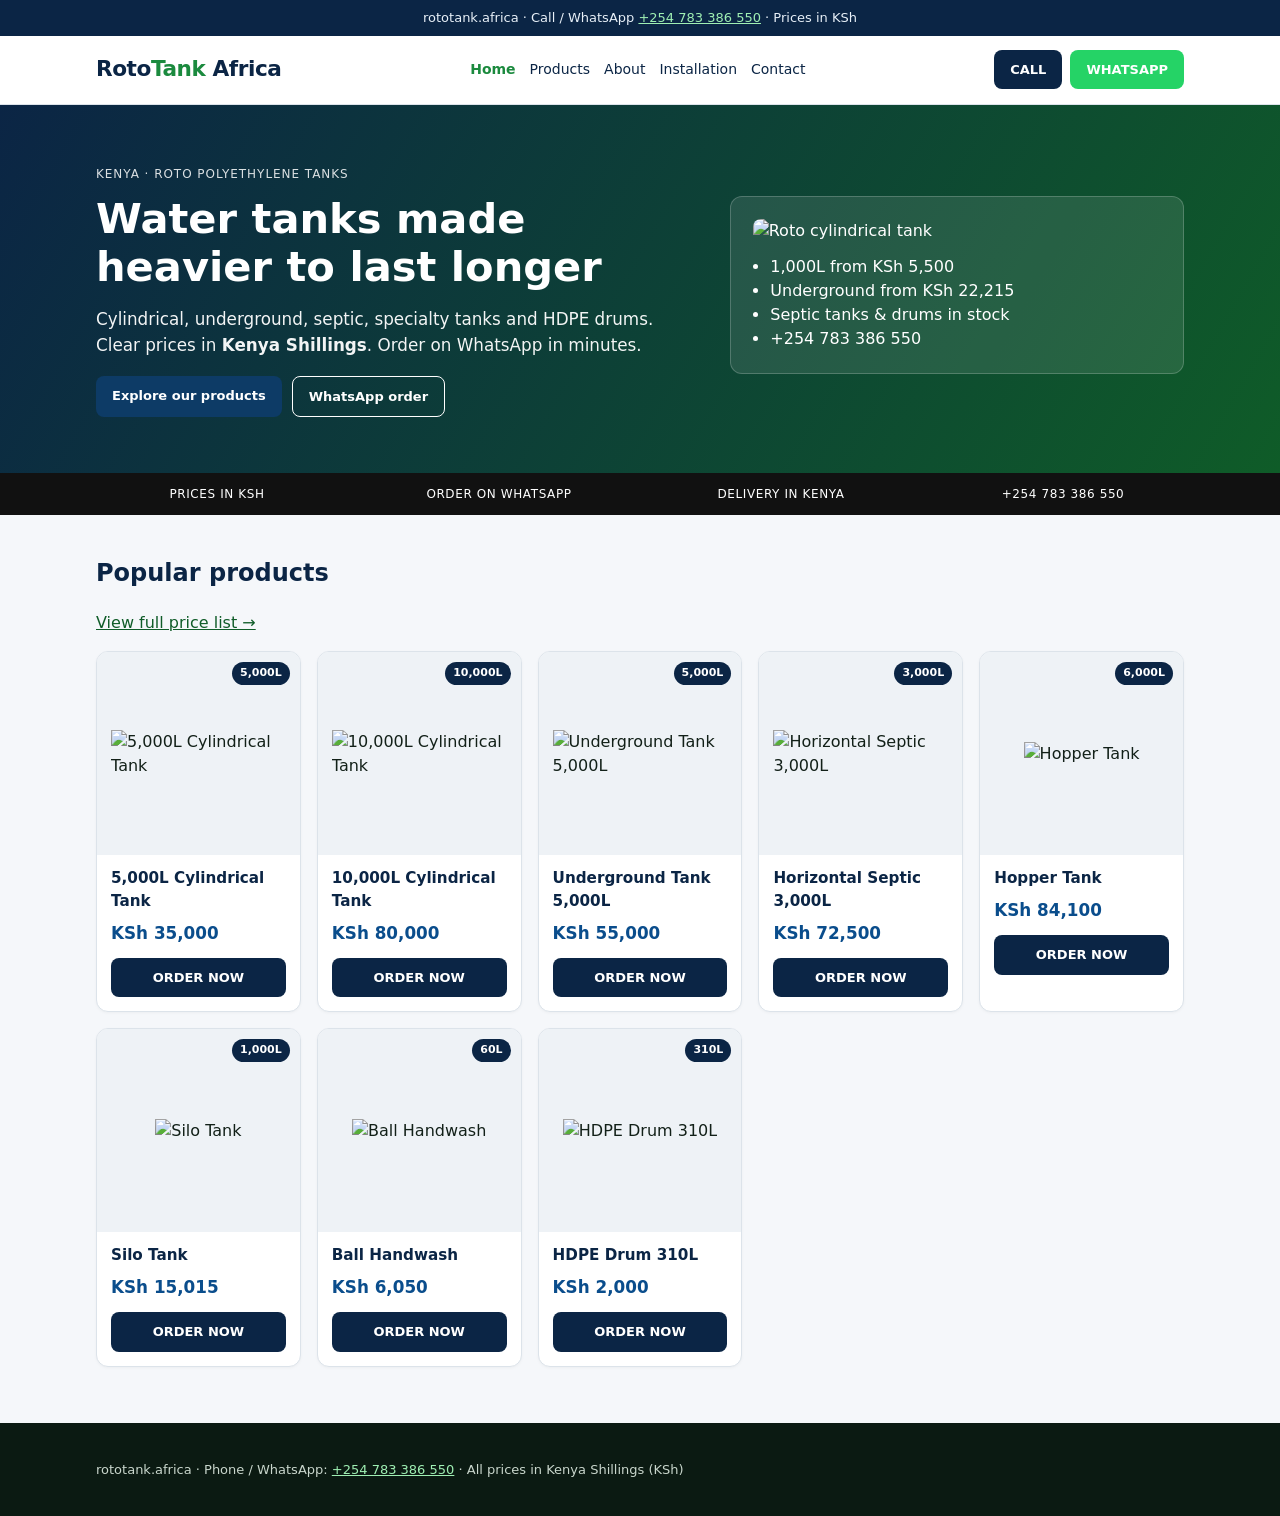
==== index.html @ 512c3b22 "Add files via upload" ====
<!DOCTYPE html>
<html lang="en">
<head>
  <meta charset="UTF-8" />
  <meta name="viewport" content="width=device-width, initial-scale=1" />
  <title>RotoTank Africa | Water Tanks Kenya – Prices in KSh</title>
  <meta name="description" content="Roto water tanks, septic tanks, underground tanks and drums in Kenya. Call +254 783 386 550. Prices in KSh." />
  <link rel="stylesheet" href="styles.css" />
</head>
<body>
  <div class="notice">rototank.africa · Call / WhatsApp <a href="tel:+254783386550">+254 783 386 550</a> · Prices in KSh</div>
  <header>
    <div class="container nav">
      <a class="logo" href="index.html">Roto<span>Tank</span> Africa</a>
      <nav>
        <a href="index.html" class="active">Home</a>
        <a href="products.html">Products</a>
        <a href="about.html">About</a>
        <a href="install.html">Installation</a>
        <a href="contact.html">Contact</a>
      </nav>
      <div class="nav-actions">
        <a class="btn call" href="tel:+254783386550">CALL</a>
        <a class="btn wa" href="https://wa.me/254783386550" target="_blank" rel="noopener">WHATSAPP</a>
      </div>
    </div>
  </header>

  <section class="hero">
    <div class="container hero-grid">
      <div>
        <p class="eyebrow">Kenya · Roto polyethylene tanks</p>
        <h1>Water tanks made heavier to last longer</h1>
        <p class="lead">Cylindrical, underground, septic, specialty tanks and HDPE drums. Clear prices in <strong>Kenya Shillings</strong>. Order on WhatsApp in minutes.</p>
        <div class="cta">
          <a class="btn primary" href="products.html">Explore our products</a>
          <a class="btn ghost" href="https://wa.me/254783386550" target="_blank" rel="noopener">WhatsApp order</a>
        </div>
      </div>
      <div class="hero-card">
        <img src="images/cylindrical-hero.jpeg" alt="Roto cylindrical tank" style="max-width:100%;border-radius:8px;margin-bottom:12px" />
        <ul>
          <li>1,000L from KSh 5,500</li>
          <li>Underground from KSh 22,215</li>
          <li>Septic tanks &amp; drums in stock</li>
          <li>+254 783 386 550</li>
        </ul>
      </div>
    </div>
  </section>

  <section class="strip">
    <div class="container strip-grid">
      <div>Prices in KSh</div>
      <div>Order on WhatsApp</div>
      <div>Delivery in Kenya</div>
      <div>+254 783 386 550</div>
    </div>
  </section>

  <section class="container section">
    <h2>Popular products</h2>
    <p class="muted"><a class="link" href="products.html">View full price list →</a></p>
    <div class="product-grid">

      <article class="product-card">
        <div class="img-wrap"><span class="badge">5,000L</span><img src="images/cylindrical-hero.jpeg" alt="5,000L Cylindrical Tank" /></div>
        <div class="info">
          <h3>5,000L Cylindrical Tank</h3>
          
          <span class="price">KSh 35,000</span>
          <a class="btn order" href="https://wa.me/254783386550?text=Hello%2C%20I%20want%20to%20order%3A%205%2C000L%20Cylindrical%20Tank%205%2C000L" target="_blank" rel="noopener">ORDER NOW</a>
        </div>
      </article>

      <article class="product-card">
        <div class="img-wrap"><span class="badge">10,000L</span><img src="images/cylindrical-hero.jpeg" alt="10,000L Cylindrical Tank" /></div>
        <div class="info">
          <h3>10,000L Cylindrical Tank</h3>
          
          <span class="price">KSh 80,000</span>
          <a class="btn order" href="https://wa.me/254783386550?text=Hello%2C%20I%20want%20to%20order%3A%2010%2C000L%20Cylindrical%20Tank%2010%2C000L" target="_blank" rel="noopener">ORDER NOW</a>
        </div>
      </article>

      <article class="product-card">
        <div class="img-wrap"><span class="badge">5,000L</span><img src="images/underground-round.webp" alt="Underground Tank 5,000L" /></div>
        <div class="info">
          <h3>Underground Tank 5,000L</h3>
          
          <span class="price">KSh 55,000</span>
          <a class="btn order" href="https://wa.me/254783386550?text=Hello%2C%20I%20want%20to%20order%3A%20Underground%20Tank%205%2C000L%205%2C000L" target="_blank" rel="noopener">ORDER NOW</a>
        </div>
      </article>

      <article class="product-card">
        <div class="img-wrap"><span class="badge">3,000L</span><img src="images/septic-horizontal.jpg" alt="Horizontal Septic 3,000L" /></div>
        <div class="info">
          <h3>Horizontal Septic 3,000L</h3>
          
          <span class="price">KSh 72,500</span>
          <a class="btn order" href="https://wa.me/254783386550?text=Hello%2C%20I%20want%20to%20order%3A%20Horizontal%20Septic%203%2C000L%203%2C000L" target="_blank" rel="noopener">ORDER NOW</a>
        </div>
      </article>

      <article class="product-card">
        <div class="img-wrap"><span class="badge">6,000L</span><img src="images/hopper-tank.png" alt="Hopper Tank" /></div>
        <div class="info">
          <h3>Hopper Tank</h3>
          
          <span class="price">KSh 84,100</span>
          <a class="btn order" href="https://wa.me/254783386550?text=Hello%2C%20I%20want%20to%20order%3A%20Hopper%20Tank%206%2C000L" target="_blank" rel="noopener">ORDER NOW</a>
        </div>
      </article>

      <article class="product-card">
        <div class="img-wrap"><span class="badge">1,000L</span><img src="images/silo-tank.jpg" alt="Silo Tank" /></div>
        <div class="info">
          <h3>Silo Tank</h3>
          
          <span class="price">KSh 15,015</span>
          <a class="btn order" href="https://wa.me/254783386550?text=Hello%2C%20I%20want%20to%20order%3A%20Silo%20Tank%201%2C000L" target="_blank" rel="noopener">ORDER NOW</a>
        </div>
      </article>

      <article class="product-card">
        <div class="img-wrap"><span class="badge">60L</span><img src="images/ball-handwash.png" alt="Ball Handwash" /></div>
        <div class="info">
          <h3>Ball Handwash</h3>
          
          <span class="price">KSh 6,050</span>
          <a class="btn order" href="https://wa.me/254783386550?text=Hello%2C%20I%20want%20to%20order%3A%20Ball%20Handwash%2060L" target="_blank" rel="noopener">ORDER NOW</a>
        </div>
      </article>

      <article class="product-card">
        <div class="img-wrap"><span class="badge">310L</span><img src="images/drum-red-310.jpeg" alt="HDPE Drum 310L" /></div>
        <div class="info">
          <h3>HDPE Drum 310L</h3>
          
          <span class="price">KSh 2,000</span>
          <a class="btn order" href="https://wa.me/254783386550?text=Hello%2C%20I%20want%20to%20order%3A%20HDPE%20Drum%20310L%20310L" target="_blank" rel="noopener">ORDER NOW</a>
        </div>
      </article>
    </div>
  </section>

  <footer>
    <div class="container foot">
      <p>rototank.africa · Phone / WhatsApp: <a href="tel:+254783386550">+254 783 386 550</a> · All prices in Kenya Shillings (KSh)</p>
    </div>
  </footer>
</body>
</html>
---- styles.css ----
:root {
  --green: #1b8a3e;
  --green-dark: #0f5c28;
  --navy: #0b2545;
  --navy-mid: #163a66;
  --ink: #122018;
  --muted: #5b6b60;
  --bg: #f5f7fa;
  --card: #fff;
  --line: #dce3ea;
  --accent: #0d3b66;
}
* { box-sizing: border-box; }
body {
  margin: 0;
  font-family: system-ui, -apple-system, Segoe UI, Roboto, sans-serif;
  color: var(--ink);
  background: var(--bg);
  line-height: 1.5;
}
.container { max-width: 1120px; margin: 0 auto; padding: 0 16px; }
.notice {
  background: #0b2545;
  color: #e8f0f8;
  font-size: 13px;
  padding: 8px 16px;
  text-align: center;
}
.notice a { color: #9fefb3; }
header { background: #fff; border-bottom: 1px solid var(--line); position: sticky; top: 0; z-index: 20; }
.nav {
  display: flex;
  align-items: center;
  justify-content: space-between;
  gap: 12px;
  min-height: 68px;
  flex-wrap: wrap;
}
.logo {
  font-weight: 800;
  font-size: 1.35rem;
  text-decoration: none;
  color: var(--navy);
  letter-spacing: -0.02em;
}
.logo span { color: var(--green); }
nav { display: flex; gap: 14px; flex-wrap: wrap; }
nav a {
  text-decoration: none;
  color: var(--navy);
  font-size: 14px;
  font-weight: 500;
}
nav a.active { color: var(--green); font-weight: 700; }
.nav-actions { display: flex; gap: 8px; flex-wrap: wrap; }
.btn {
  display: inline-block;
  padding: 10px 16px;
  border-radius: 8px;
  text-decoration: none;
  font-weight: 700;
  font-size: 13px;
  border: 0;
  cursor: pointer;
  text-align: center;
}
.btn.call { background: var(--navy); color: #fff; }
.btn.wa { background: #25D366; color: #fff; }
.btn.primary { background: var(--accent); color: #fff; }
.btn.ghost { background: transparent; color: #fff; border: 1px solid #fff; }
.btn.order {
  background: var(--navy);
  color: #fff;
  width: 100%;
  margin-top: 8px;
  padding: 10px;
}
.phone { color: #c0392b; font-weight: 700; text-decoration: none; font-size: 14px; }
.hero {
  background: linear-gradient(120deg, #0b2545, #0f5c28);
  color: #fff;
  padding: 48px 0 56px;
}
.hero-grid {
  display: grid;
  grid-template-columns: 1.2fr .9fr;
  gap: 28px;
  align-items: center;
}
.eyebrow { letter-spacing: .08em; text-transform: uppercase; font-size: 12px; opacity: .85; }
h1 { font-size: clamp(1.7rem, 4vw, 2.6rem); line-height: 1.15; margin: .3em 0; }
.lead { font-size: 1.05rem; max-width: 60ch; opacity: .95; }
.hero-card {
  background: rgba(255,255,255,.1);
  border: 1px solid rgba(255,255,255,.2);
  padding: 22px;
  border-radius: 12px;
}
.hero-card ul { margin: 0; padding-left: 1.1em; }
.cta { display: flex; gap: 10px; flex-wrap: wrap; margin-top: 18px; }
.strip { background: #111; color: #fff; }
.strip-grid {
  display: grid;
  grid-template-columns: repeat(4, 1fr);
  text-align: center;
  font-size: 12px;
  letter-spacing: .05em;
  text-transform: uppercase;
  padding: 12px 0;
  gap: 8px;
}
.section { padding: 40px 16px 56px; }
h2 { color: var(--navy); margin-top: 0; }
.muted { color: var(--muted); }
.cat-title {
  margin: 2em 0 .6em;
  font-size: 1.2rem;
  color: var(--navy);
  border-bottom: 2px solid #2a6fad;
  padding-bottom: 6px;
  display: inline-block;
  width: 100%;
}
.product-grid {
  display: grid;
  grid-template-columns: repeat(auto-fill, minmax(200px, 1fr));
  gap: 16px;
  margin-top: 12px;
}
.product-card {
  background: var(--card);
  border: 1px solid var(--line);
  border-radius: 12px;
  overflow: hidden;
  display: flex;
  flex-direction: column;
  box-shadow: 0 1px 3px rgba(0,0,0,.04);
}
.product-card .img-wrap {
  background: #eef2f6;
  aspect-ratio: 1;
  display: flex;
  align-items: center;
  justify-content: center;
  padding: 14px;
  position: relative;
}
.product-card .badge {
  position: absolute;
  top: 10px;
  right: 10px;
  background: var(--navy);
  color: #fff;
  font-size: 11px;
  font-weight: 700;
  padding: 3px 8px;
  border-radius: 999px;
}
.product-card img {
  max-width: 100%;
  max-height: 170px;
  object-fit: contain;
}
.product-card .info {
  padding: 12px 14px 14px;
  flex: 1;
  display: flex;
  flex-direction: column;
  gap: 4px;
}
.product-card h3 {
  margin: 0;
  font-size: .95rem;
  color: var(--navy);
}
.product-card p {
  margin: 0;
  font-size: 12px;
  color: var(--muted);
  flex: 1;
}
.product-card .price {
  font-weight: 800;
  color: #0a4d8c;
  font-size: 1.05rem;
  margin-top: 4px;
}
.cards {
  display: grid;
  grid-template-columns: repeat(auto-fit, minmax(220px, 1fr));
  gap: 16px;
  margin-top: 16px;
}
.card {
  background: var(--card);
  border: 1px solid var(--line);
  border-radius: 10px;
  padding: 18px;
}
.link { color: var(--green-dark); }
footer {
  background: #0b1a12;
  color: #c9d6cc;
  font-size: 13px;
  padding: 24px 0;
}
footer a { color: #9fefb3; }
.form { display: grid; gap: 12px; max-width: 480px; margin-top: 16px; }
label { display: grid; gap: 4px; font-size: 14px; }
input, select, textarea {
  padding: 10px;
  border: 1px solid var(--line);
  border-radius: 8px;
  font: inherit;
}
.plain { padding-left: 1.2em; }
table { width: 100%; border-collapse: collapse; background: #fff; font-size: 14px; }
th, td { border: 1px solid var(--line); padding: 10px 12px; text-align: left; }
th { background: #e8f0f8; }
@media (max-width: 800px) {
  .hero-grid, .strip-grid { grid-template-columns: 1fr; }
}
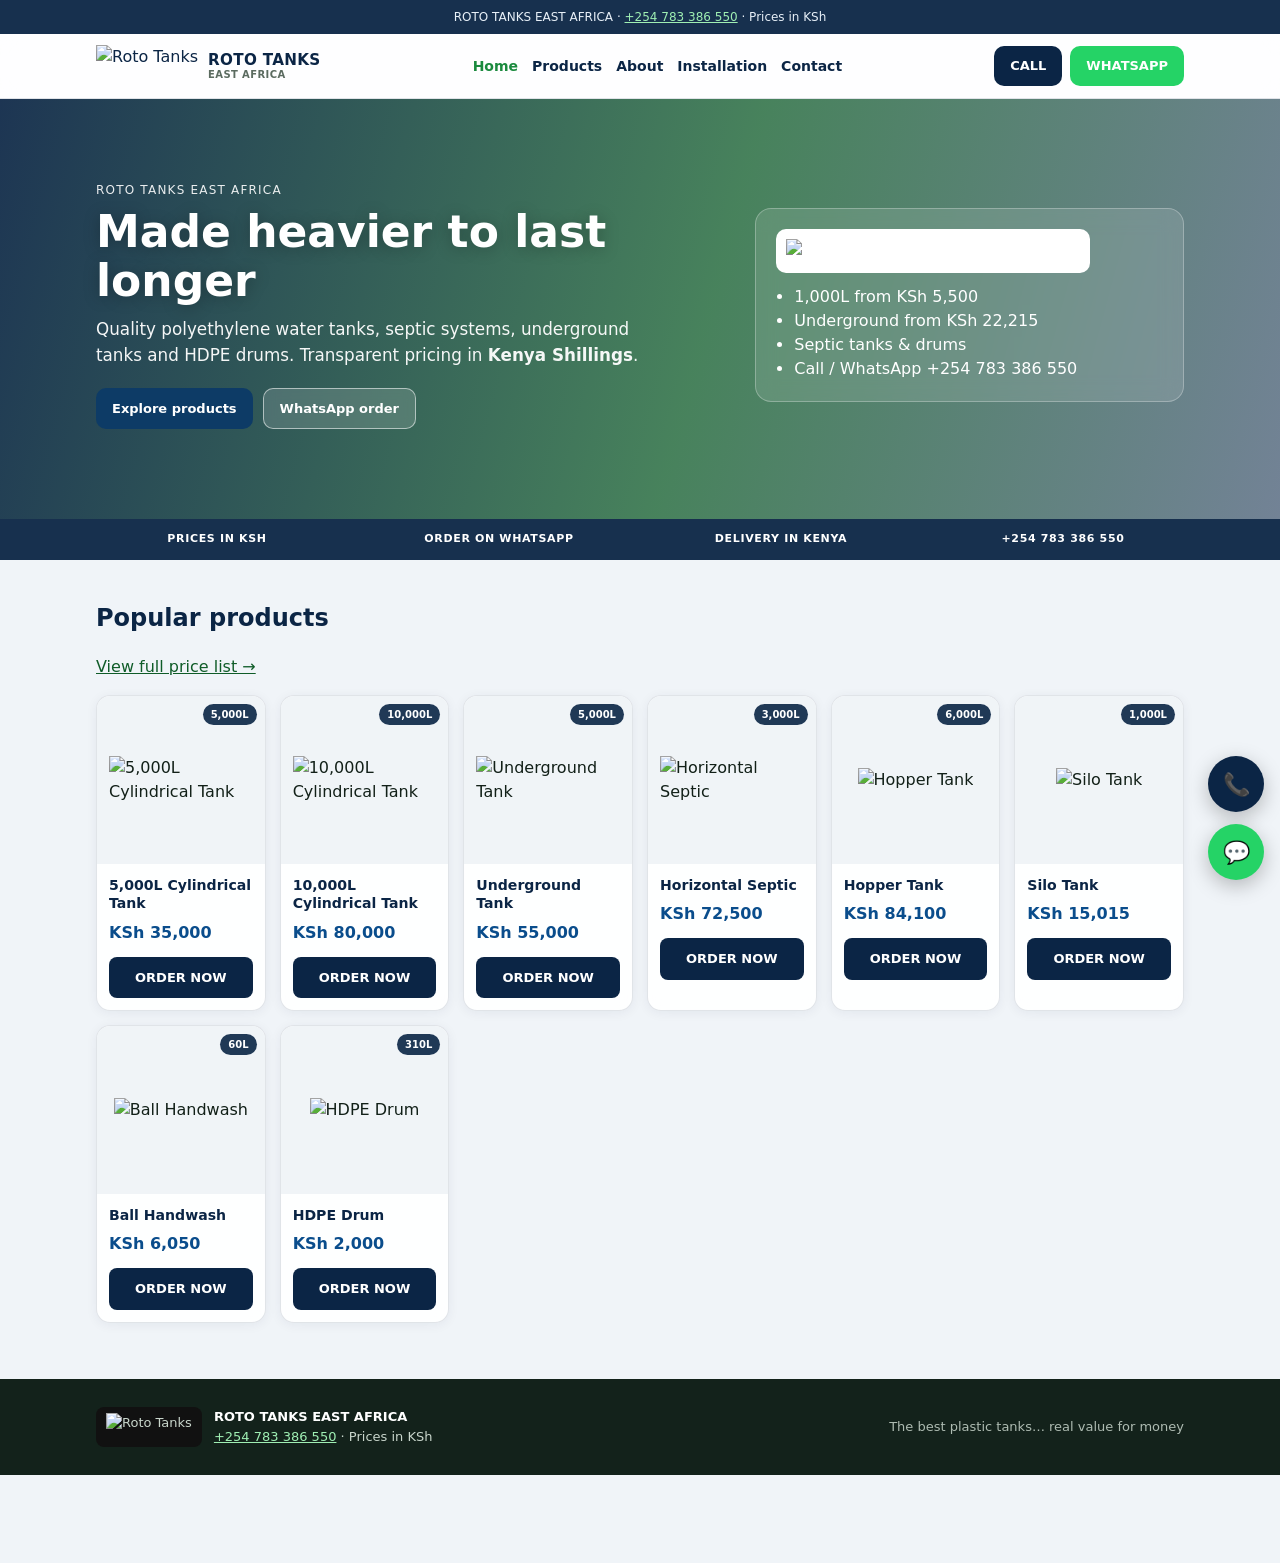
==== commit 54420adc: "Add files via upload" ====
--- a/index.html
+++ b/index.html
@@ -2,17 +2,25 @@
 <html lang="en">
 <head>
   <meta charset="UTF-8" />
-  <meta name="viewport" content="width=device-width, initial-scale=1" />
-  <title>RotoTank Africa | Water Tanks Kenya – Prices in KSh</title>
-  <meta name="description" content="Roto water tanks, septic tanks, underground tanks and drums in Kenya. Call +254 783 386 550. Prices in KSh." />
+  <meta name="viewport" content="width=device-width, initial-scale=1, viewport-fit=cover" />
+  <title>ROTO TANKS EAST AFRICA | Water Tanks Kenya</title>
+  <meta name="description" content="ROTO TANKS EAST AFRICA — cylindrical, underground, septic tanks and drums. Call +254 783 386 550. Prices in KSh." />
+  <meta name="theme-color" content="#0b2545" />
   <link rel="stylesheet" href="styles.css" />
 </head>
 <body>
-  <div class="notice">rototank.africa · Call / WhatsApp <a href="tel:+254783386550">+254 783 386 550</a> · Prices in KSh</div>
+  <div class="notice">ROTO TANKS EAST AFRICA · <a href="tel:+254783386550">+254 783 386 550</a> · Prices in KSh</div>
   <header>
     <div class="container nav">
-      <a class="logo" href="index.html">Roto<span>Tank</span> Africa</a>
-      <nav>
+      <a class="brand" href="index.html">
+        <img class="logo-img" src="images/logo-red.png" alt="Roto Tanks" />
+        <span class="brand-text">
+          <strong>ROTO TANKS</strong>
+          <small>East Africa</small>
+        </span>
+      </a>
+      <button class="nav-toggle" type="button" aria-label="Menu" onclick="document.getElementById('mainnav').classList.toggle('open')">☰</button>
+      <nav id="mainnav">
         <a href="index.html" class="active">Home</a>
         <a href="products.html">Products</a>
         <a href="about.html">About</a>
@@ -25,25 +33,24 @@
       </div>
     </div>
   </header>
-
   <section class="hero">
     <div class="container hero-grid">
       <div>
-        <p class="eyebrow">Kenya · Roto polyethylene tanks</p>
-        <h1>Water tanks made heavier to last longer</h1>
-        <p class="lead">Cylindrical, underground, septic, specialty tanks and HDPE drums. Clear prices in <strong>Kenya Shillings</strong>. Order on WhatsApp in minutes.</p>
+        <p class="eyebrow">ROTO TANKS EAST AFRICA</p>
+        <h1>Made heavier to last longer</h1>
+        <p class="lead">Quality polyethylene water tanks, septic systems, underground tanks and HDPE drums. Transparent pricing in <strong>Kenya Shillings</strong>.</p>
         <div class="cta">
-          <a class="btn primary" href="products.html">Explore our products</a>
+          <a class="btn primary" href="products.html">Explore products</a>
           <a class="btn ghost" href="https://wa.me/254783386550" target="_blank" rel="noopener">WhatsApp order</a>
         </div>
       </div>
       <div class="hero-card">
-        <img src="images/cylindrical-hero.jpeg" alt="Roto cylindrical tank" style="max-width:100%;border-radius:8px;margin-bottom:12px" />
+        <img src="images/logo-tagline.png" alt="Roto Tanks — real value for money" style="max-height:72px;object-fit:contain;background:#fff;padding:10px;width:auto" />
         <ul>
           <li>1,000L from KSh 5,500</li>
           <li>Underground from KSh 22,215</li>
-          <li>Septic tanks &amp; drums in stock</li>
-          <li>+254 783 386 550</li>
+          <li>Septic tanks &amp; drums</li>
+          <li>Call / WhatsApp +254 783 386 550</li>
         </ul>
       </div>
     </div>
@@ -64,7 +71,7 @@
     <div class="product-grid">
 
       <article class="product-card">
-        <div class="img-wrap"><span class="badge">5,000L</span><img src="images/cylindrical-hero.jpeg" alt="5,000L Cylindrical Tank" /></div>
+        <div class="img-wrap"><span class="badge">5,000L</span><img src="images/cylindrical-hero.jpeg" alt="5,000L Cylindrical Tank" loading="lazy" /></div>
         <div class="info">
           <h3>5,000L Cylindrical Tank</h3>
           
@@ -74,7 +81,7 @@
       </article>
 
       <article class="product-card">
-        <div class="img-wrap"><span class="badge">10,000L</span><img src="images/cylindrical-hero.jpeg" alt="10,000L Cylindrical Tank" /></div>
+        <div class="img-wrap"><span class="badge">10,000L</span><img src="images/cylindrical-hero.jpeg" alt="10,000L Cylindrical Tank" loading="lazy" /></div>
         <div class="info">
           <h3>10,000L Cylindrical Tank</h3>
           
@@ -84,27 +91,27 @@
       </article>
 
       <article class="product-card">
-        <div class="img-wrap"><span class="badge">5,000L</span><img src="images/underground-round.webp" alt="Underground Tank 5,000L" /></div>
+        <div class="img-wrap"><span class="badge">5,000L</span><img src="images/underground-round.webp" alt="Underground Tank" loading="lazy" /></div>
         <div class="info">
-          <h3>Underground Tank 5,000L</h3>
+          <h3>Underground Tank</h3>
           
           <span class="price">KSh 55,000</span>
-          <a class="btn order" href="https://wa.me/254783386550?text=Hello%2C%20I%20want%20to%20order%3A%20Underground%20Tank%205%2C000L%205%2C000L" target="_blank" rel="noopener">ORDER NOW</a>
+          <a class="btn order" href="https://wa.me/254783386550?text=Hello%2C%20I%20want%20to%20order%3A%20Underground%20Tank%205%2C000L" target="_blank" rel="noopener">ORDER NOW</a>
         </div>
       </article>
 
       <article class="product-card">
-        <div class="img-wrap"><span class="badge">3,000L</span><img src="images/septic-horizontal.jpg" alt="Horizontal Septic 3,000L" /></div>
+        <div class="img-wrap"><span class="badge">3,000L</span><img src="images/septic-horizontal.jpg" alt="Horizontal Septic" loading="lazy" /></div>
         <div class="info">
-          <h3>Horizontal Septic 3,000L</h3>
+          <h3>Horizontal Septic</h3>
           
           <span class="price">KSh 72,500</span>
-          <a class="btn order" href="https://wa.me/254783386550?text=Hello%2C%20I%20want%20to%20order%3A%20Horizontal%20Septic%203%2C000L%203%2C000L" target="_blank" rel="noopener">ORDER NOW</a>
+          <a class="btn order" href="https://wa.me/254783386550?text=Hello%2C%20I%20want%20to%20order%3A%20Horizontal%20Septic%203%2C000L" target="_blank" rel="noopener">ORDER NOW</a>
         </div>
       </article>
 
       <article class="product-card">
-        <div class="img-wrap"><span class="badge">6,000L</span><img src="images/hopper-tank.png" alt="Hopper Tank" /></div>
+        <div class="img-wrap"><span class="badge">6,000L</span><img src="images/hopper-tank.png" alt="Hopper Tank" loading="lazy" /></div>
         <div class="info">
           <h3>Hopper Tank</h3>
           
@@ -114,7 +121,7 @@
       </article>
 
       <article class="product-card">
-        <div class="img-wrap"><span class="badge">1,000L</span><img src="images/silo-tank.jpg" alt="Silo Tank" /></div>
+        <div class="img-wrap"><span class="badge">1,000L</span><img src="images/silo-tank.jpg" alt="Silo Tank" loading="lazy" /></div>
         <div class="info">
           <h3>Silo Tank</h3>
           
@@ -124,7 +131,7 @@
       </article>
 
       <article class="product-card">
-        <div class="img-wrap"><span class="badge">60L</span><img src="images/ball-handwash.png" alt="Ball Handwash" /></div>
+        <div class="img-wrap"><span class="badge">60L</span><img src="images/ball-handwash.png" alt="Ball Handwash" loading="lazy" /></div>
         <div class="info">
           <h3>Ball Handwash</h3>
           
@@ -134,21 +141,34 @@
       </article>
 
       <article class="product-card">
-        <div class="img-wrap"><span class="badge">310L</span><img src="images/drum-red-310.jpeg" alt="HDPE Drum 310L" /></div>
+        <div class="img-wrap"><span class="badge">310L</span><img src="images/drum-red-310.jpeg" alt="HDPE Drum" loading="lazy" /></div>
         <div class="info">
-          <h3>HDPE Drum 310L</h3>
+          <h3>HDPE Drum</h3>
           
           <span class="price">KSh 2,000</span>
-          <a class="btn order" href="https://wa.me/254783386550?text=Hello%2C%20I%20want%20to%20order%3A%20HDPE%20Drum%20310L%20310L" target="_blank" rel="noopener">ORDER NOW</a>
+          <a class="btn order" href="https://wa.me/254783386550?text=Hello%2C%20I%20want%20to%20order%3A%20HDPE%20Drum%20310L" target="_blank" rel="noopener">ORDER NOW</a>
         </div>
       </article>
     </div>
   </section>
 
   <footer>
-    <div class="container foot">
-      <p>rototank.africa · Phone / WhatsApp: <a href="tel:+254783386550">+254 783 386 550</a> · All prices in Kenya Shillings (KSh)</p>
+    <div class="container" style="display:flex;flex-wrap:wrap;gap:16px;align-items:center;justify-content:space-between">
+      <div style="display:flex;align-items:center;gap:12px">
+        <img src="images/logo-white.png" alt="Roto Tanks" style="height:40px;background:#111;padding:6px 10px;border-radius:8px" />
+        <div>
+          <strong style="color:#fff">ROTO TANKS EAST AFRICA</strong><br />
+          <a href="tel:+254783386550">+254 783 386 550</a> · Prices in KSh
+        </div>
+      </div>
+      <p style="margin:0;opacity:.85">The best plastic tanks… real value for money</p>
     </div>
   </footer>
+
+  <div class="fab-wrap">
+    <a class="fab call" href="tel:+254783386550" title="Call">📞</a>
+    <a class="fab wa" href="https://wa.me/254783386550" target="_blank" rel="noopener" title="WhatsApp">💬</a>
+  </div>
+
 </body>
 </html>
--- a/styles.css
+++ b/styles.css
@@ -6,58 +6,108 @@
   --navy-mid: #163a66;
   --ink: #122018;
   --muted: #5b6b60;
-  --bg: #f5f7fa;
-  --card: #fff;
-  --line: #dce3ea;
+  --bg: #f0f4f8;
+  --card: rgba(255,255,255,0.92);
+  --line: rgba(11,37,69,0.12);
   --accent: #0d3b66;
+  --wa: #25D366;
 }
 * { box-sizing: border-box; }
+html { scroll-behavior: smooth; }
 body {
   margin: 0;
   font-family: system-ui, -apple-system, Segoe UI, Roboto, sans-serif;
   color: var(--ink);
   background: var(--bg);
   line-height: 1.5;
+  padding-bottom: 88px;
 }
 .container { max-width: 1120px; margin: 0 auto; padding: 0 16px; }
 .notice {
-  background: #0b2545;
+  background: rgba(11,37,69,0.95);
   color: #e8f0f8;
-  font-size: 13px;
+  font-size: 12px;
   padding: 8px 16px;
   text-align: center;
+  backdrop-filter: blur(8px);
 }
 .notice a { color: #9fefb3; }
-header { background: #fff; border-bottom: 1px solid var(--line); position: sticky; top: 0; z-index: 20; }
+header {
+  background: rgba(255,255,255,0.88);
+  border-bottom: 1px solid var(--line);
+  position: sticky;
+  top: 0;
+  z-index: 40;
+  backdrop-filter: blur(12px);
+  -webkit-backdrop-filter: blur(12px);
+}
 .nav {
   display: flex;
   align-items: center;
   justify-content: space-between;
-  gap: 12px;
-  min-height: 68px;
+  gap: 10px;
+  min-height: 64px;
   flex-wrap: wrap;
 }
-.logo {
-  font-weight: 800;
-  font-size: 1.35rem;
+.brand {
+  display: flex;
+  align-items: center;
+  gap: 10px;
   text-decoration: none;
   color: var(--navy);
-  letter-spacing: -0.02em;
-}
-.logo span { color: var(--green); }
-nav { display: flex; gap: 14px; flex-wrap: wrap; }
+}
+.brand img.logo-img {
+  height: 42px;
+  width: auto;
+  display: block;
+}
+.brand-text {
+  display: flex;
+  flex-direction: column;
+  line-height: 1.15;
+}
+.brand-text strong {
+  font-size: 0.95rem;
+  letter-spacing: 0.02em;
+}
+.brand-text small {
+  font-size: 10px;
+  color: var(--muted);
+  font-weight: 600;
+  letter-spacing: 0.04em;
+  text-transform: uppercase;
+}
+.nav-toggle {
+  display: none;
+  background: transparent;
+  border: 1px solid var(--line);
+  border-radius: 8px;
+  padding: 8px 12px;
+  font-size: 18px;
+  cursor: pointer;
+  color: var(--navy);
+}
+nav {
+  display: flex;
+  gap: 14px;
+  flex-wrap: wrap;
+  align-items: center;
+}
 nav a {
   text-decoration: none;
   color: var(--navy);
   font-size: 14px;
-  font-weight: 500;
-}
-nav a.active { color: var(--green); font-weight: 700; }
+  font-weight: 600;
+}
+nav a.active { color: var(--green); }
 .nav-actions { display: flex; gap: 8px; flex-wrap: wrap; }
 .btn {
-  display: inline-block;
+  display: inline-flex;
+  align-items: center;
+  justify-content: center;
+  gap: 6px;
   padding: 10px 16px;
-  border-radius: 8px;
+  border-radius: 10px;
   text-decoration: none;
   font-weight: 700;
   font-size: 13px;
@@ -66,104 +116,156 @@
   text-align: center;
 }
 .btn.call { background: var(--navy); color: #fff; }
-.btn.wa { background: #25D366; color: #fff; }
+.btn.wa { background: var(--wa); color: #fff; }
 .btn.primary { background: var(--accent); color: #fff; }
-.btn.ghost { background: transparent; color: #fff; border: 1px solid #fff; }
+.btn.ghost {
+  background: rgba(255,255,255,0.15);
+  color: #fff;
+  border: 1px solid rgba(255,255,255,0.55);
+  backdrop-filter: blur(6px);
+}
 .btn.order {
   background: var(--navy);
   color: #fff;
   width: 100%;
   margin-top: 8px;
-  padding: 10px;
-}
-.phone { color: #c0392b; font-weight: 700; text-decoration: none; font-size: 14px; }
+  padding: 11px;
+  border-radius: 8px;
+}
+
+/* Hero with background image */
 .hero {
-  background: linear-gradient(120deg, #0b2545, #0f5c28);
-  color: #fff;
-  padding: 48px 0 56px;
-}
+  position: relative;
+  color: #fff;
+  padding: 56px 0 64px;
+  overflow: hidden;
+  min-height: 420px;
+  display: flex;
+  align-items: center;
+}
+.hero::before {
+  content: "";
+  position: absolute;
+  inset: 0;
+  background:
+    linear-gradient(105deg, rgba(11,37,69,0.92) 0%, rgba(15,92,40,0.75) 55%, rgba(11,37,69,0.55) 100%),
+    url("images/cylindrical-hero.jpeg") center/cover no-repeat;
+  z-index: 0;
+}
+.hero .container { position: relative; z-index: 1; width: 100%; }
 .hero-grid {
   display: grid;
-  grid-template-columns: 1.2fr .9fr;
+  grid-template-columns: 1.25fr 0.85fr;
   gap: 28px;
   align-items: center;
 }
-.eyebrow { letter-spacing: .08em; text-transform: uppercase; font-size: 12px; opacity: .85; }
-h1 { font-size: clamp(1.7rem, 4vw, 2.6rem); line-height: 1.15; margin: .3em 0; }
-.lead { font-size: 1.05rem; max-width: 60ch; opacity: .95; }
+.eyebrow {
+  letter-spacing: .1em;
+  text-transform: uppercase;
+  font-size: 12px;
+  opacity: .9;
+  margin: 0 0 8px;
+}
+h1 {
+  font-size: clamp(1.75rem, 5vw, 2.75rem);
+  line-height: 1.12;
+  margin: 0 0 12px;
+  text-shadow: 0 2px 16px rgba(0,0,0,0.25);
+}
+.lead {
+  font-size: 1.05rem;
+  max-width: 52ch;
+  opacity: .95;
+  margin: 0 0 8px;
+}
 .hero-card {
-  background: rgba(255,255,255,.1);
-  border: 1px solid rgba(255,255,255,.2);
-  padding: 22px;
-  border-radius: 12px;
-}
-.hero-card ul { margin: 0; padding-left: 1.1em; }
-.cta { display: flex; gap: 10px; flex-wrap: wrap; margin-top: 18px; }
-.strip { background: #111; color: #fff; }
+  background: rgba(255,255,255,0.12);
+  border: 1px solid rgba(255,255,255,0.28);
+  padding: 20px;
+  border-radius: 16px;
+  backdrop-filter: blur(10px);
+  -webkit-backdrop-filter: blur(10px);
+}
+.hero-card img {
+  max-width: 100%;
+  border-radius: 10px;
+  margin-bottom: 12px;
+  background: rgba(255,255,255,0.15);
+}
+.hero-card ul { margin: 0; padding-left: 1.15em; }
+.cta { display: flex; gap: 10px; flex-wrap: wrap; margin-top: 20px; }
+
+.strip {
+  background: rgba(11,37,69,0.95);
+  color: #fff;
+  backdrop-filter: blur(8px);
+}
 .strip-grid {
   display: grid;
   grid-template-columns: repeat(4, 1fr);
   text-align: center;
-  font-size: 12px;
-  letter-spacing: .05em;
+  font-size: 11px;
+  letter-spacing: .06em;
   text-transform: uppercase;
   padding: 12px 0;
   gap: 8px;
+  font-weight: 600;
 }
 .section { padding: 40px 16px 56px; }
 h2 { color: var(--navy); margin-top: 0; }
 .muted { color: var(--muted); }
 .cat-title {
   margin: 2em 0 .6em;
-  font-size: 1.2rem;
+  font-size: 1.15rem;
   color: var(--navy);
   border-bottom: 2px solid #2a6fad;
   padding-bottom: 6px;
-  display: inline-block;
   width: 100%;
 }
 .product-grid {
   display: grid;
-  grid-template-columns: repeat(auto-fill, minmax(200px, 1fr));
-  gap: 16px;
+  grid-template-columns: repeat(auto-fill, minmax(160px, 1fr));
+  gap: 14px;
   margin-top: 12px;
 }
 .product-card {
   background: var(--card);
   border: 1px solid var(--line);
-  border-radius: 12px;
+  border-radius: 14px;
   overflow: hidden;
   display: flex;
   flex-direction: column;
-  box-shadow: 0 1px 3px rgba(0,0,0,.04);
+  backdrop-filter: blur(8px);
+  -webkit-backdrop-filter: blur(8px);
+  box-shadow: 0 2px 12px rgba(11,37,69,0.06);
 }
 .product-card .img-wrap {
-  background: #eef2f6;
+  background: rgba(238,242,246,0.85);
   aspect-ratio: 1;
   display: flex;
   align-items: center;
   justify-content: center;
-  padding: 14px;
+  padding: 12px;
   position: relative;
 }
 .product-card .badge {
   position: absolute;
-  top: 10px;
-  right: 10px;
-  background: var(--navy);
-  color: #fff;
-  font-size: 11px;
+  top: 8px;
+  right: 8px;
+  background: rgba(11,37,69,0.9);
+  color: #fff;
+  font-size: 10px;
   font-weight: 700;
   padding: 3px 8px;
   border-radius: 999px;
 }
 .product-card img {
   max-width: 100%;
-  max-height: 170px;
+  max-height: 150px;
   object-fit: contain;
 }
 .product-card .info {
-  padding: 12px 14px 14px;
+  padding: 12px;
   flex: 1;
   display: flex;
   flex-direction: column;
@@ -171,53 +273,121 @@
 }
 .product-card h3 {
   margin: 0;
-  font-size: .95rem;
-  color: var(--navy);
+  font-size: 0.88rem;
+  color: var(--navy);
+  line-height: 1.3;
 }
 .product-card p {
   margin: 0;
-  font-size: 12px;
+  font-size: 11px;
   color: var(--muted);
   flex: 1;
 }
 .product-card .price {
   font-weight: 800;
   color: #0a4d8c;
-  font-size: 1.05rem;
+  font-size: 1rem;
   margin-top: 4px;
 }
 .cards {
   display: grid;
-  grid-template-columns: repeat(auto-fit, minmax(220px, 1fr));
-  gap: 16px;
+  grid-template-columns: repeat(auto-fit, minmax(200px, 1fr));
+  gap: 14px;
   margin-top: 16px;
 }
 .card {
   background: var(--card);
   border: 1px solid var(--line);
-  border-radius: 10px;
+  border-radius: 12px;
   padding: 18px;
+  backdrop-filter: blur(8px);
 }
 .link { color: var(--green-dark); }
 footer {
-  background: #0b1a12;
+  background: rgba(11,26,18,0.96);
   color: #c9d6cc;
   font-size: 13px;
-  padding: 24px 0;
+  padding: 28px 0;
 }
 footer a { color: #9fefb3; }
 .form { display: grid; gap: 12px; max-width: 480px; margin-top: 16px; }
 label { display: grid; gap: 4px; font-size: 14px; }
 input, select, textarea {
-  padding: 10px;
+  padding: 12px;
   border: 1px solid var(--line);
-  border-radius: 8px;
+  border-radius: 10px;
   font: inherit;
+  background: rgba(255,255,255,0.9);
+  font-size: 16px; /* prevents iOS zoom */
 }
 .plain { padding-left: 1.2em; }
-table { width: 100%; border-collapse: collapse; background: #fff; font-size: 14px; }
-th, td { border: 1px solid var(--line); padding: 10px 12px; text-align: left; }
-th { background: #e8f0f8; }
-@media (max-width: 800px) {
-  .hero-grid, .strip-grid { grid-template-columns: 1fr; }
-}
+
+/* Floating action buttons */
+.fab-wrap {
+  position: fixed;
+  right: 16px;
+  bottom: 20px;
+  z-index: 100;
+  display: flex;
+  flex-direction: column;
+  gap: 12px;
+}
+.fab {
+  width: 56px;
+  height: 56px;
+  border-radius: 50%;
+  display: flex;
+  align-items: center;
+  justify-content: center;
+  text-decoration: none;
+  color: #fff;
+  font-size: 22px;
+  box-shadow: 0 6px 20px rgba(0,0,0,0.25);
+  transition: transform 0.15s ease;
+}
+.fab:active { transform: scale(0.94); }
+.fab.call {
+  background: var(--navy);
+}
+.fab.wa {
+  background: var(--wa);
+}
+.fab span {
+  font-size: 11px;
+  font-weight: 800;
+  letter-spacing: 0.02em;
+}
+
+@media (max-width: 820px) {
+  .hero-grid { grid-template-columns: 1fr; }
+  .strip-grid { grid-template-columns: 1fr 1fr; }
+  .nav-toggle { display: inline-flex; }
+  nav {
+    display: none;
+    width: 100%;
+    flex-direction: column;
+    align-items: stretch;
+    padding: 8px 0 12px;
+    gap: 4px;
+  }
+  nav.open { display: flex; }
+  nav a {
+    padding: 12px 8px;
+    border-radius: 8px;
+    background: rgba(11,37,69,0.04);
+  }
+  .nav-actions { width: 100%; }
+  .nav-actions .btn { flex: 1; }
+  .product-grid {
+    grid-template-columns: repeat(2, 1fr);
+    gap: 10px;
+  }
+  .hero { min-height: 360px; padding: 40px 0 48px; }
+  .brand-text strong { font-size: 0.82rem; }
+  .brand img.logo-img { height: 36px; }
+}
+@media (max-width: 400px) {
+  .product-grid { grid-template-columns: 1fr 1fr; }
+  .product-card h3 { font-size: 0.8rem; }
+  .product-card .price { font-size: 0.92rem; }
+}
